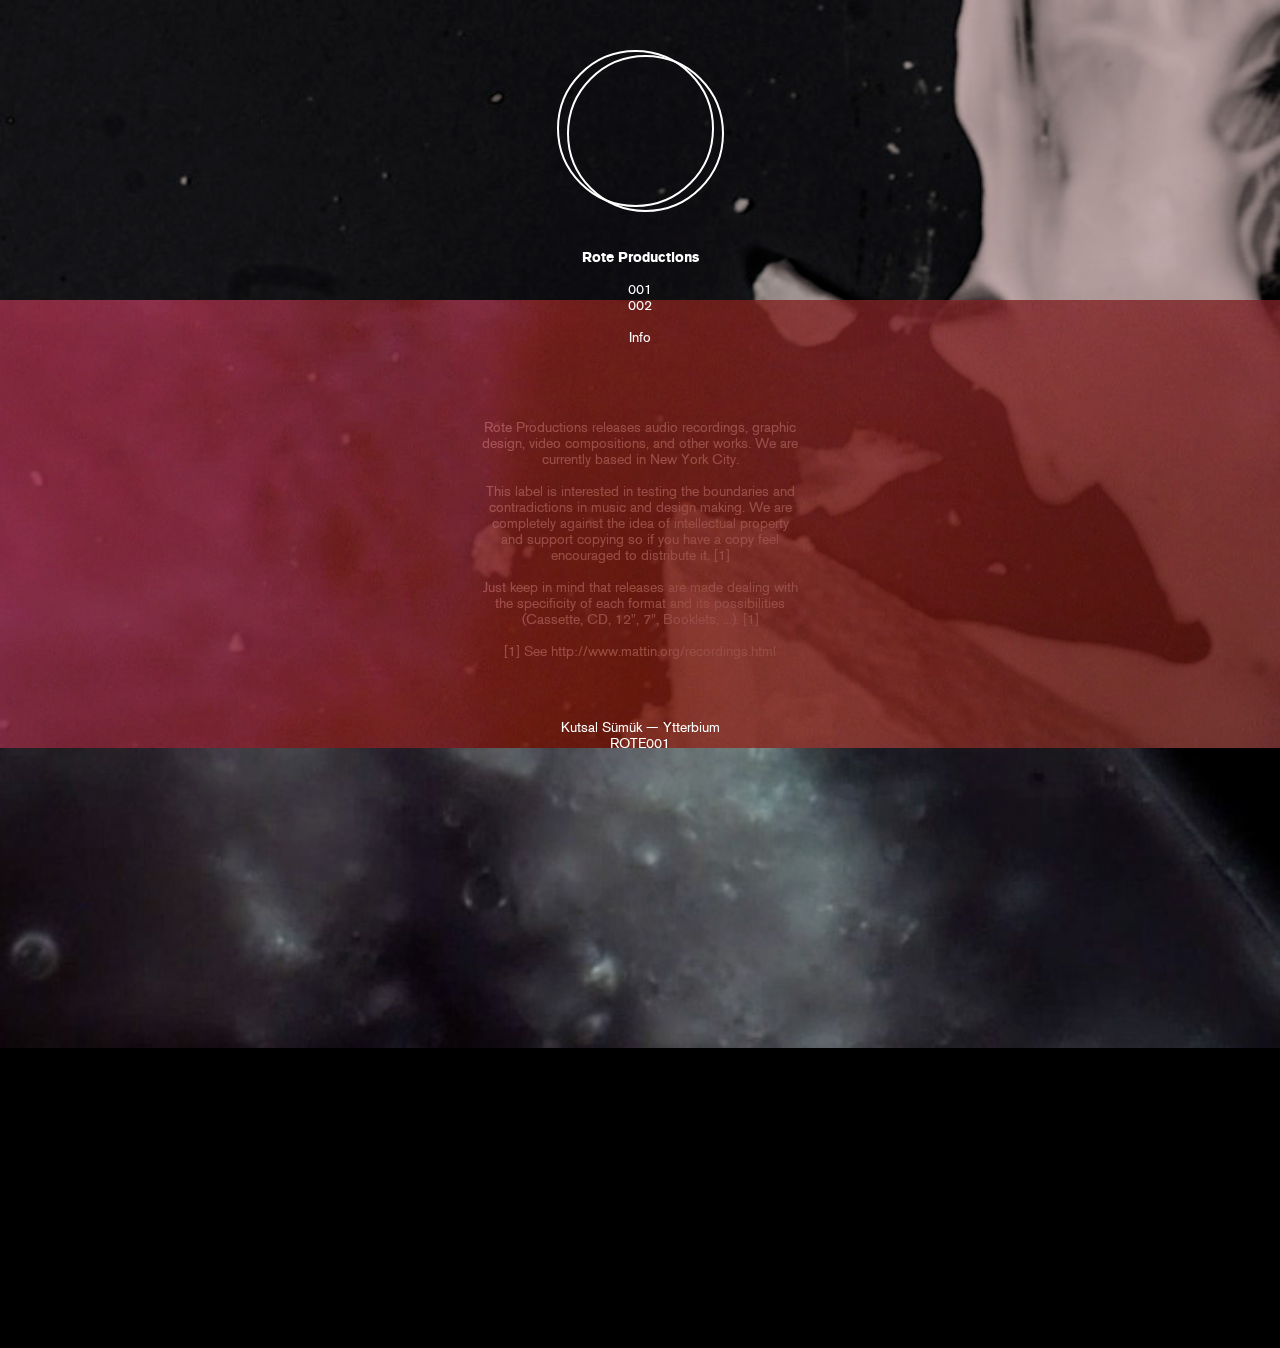
==== index.html @ fd34a961 "Initial container" ====
<!DOCTYPE html>
<html lang="en">
<head>
  <meta charset="utf-8">
  <title>Rote Productions</title>
  <link rel="stylesheet" href="css/reset.css">
  <link rel="stylesheet" href="css/typography.css">
  <link rel="stylesheet" href="css/rote.css">
</head>
<body>
  <div id="nav">
    <div id="logo"><canvas id="canvas" width="167" height="162"></canvas></div>
    <h2><a id="navId00" class="selected" href="#">Rote Productions</a></h2> 
    <h2><br><a id="navId01" href="#">001</a></h2>    
    <h2><a id="navId02" href="#">002</a></h2>    
    <h2><br><a id="navId03" href="#">Info</a></h2>    
  </div>
  <div id="slides">
    <ul class="slides-container">
      <li>
        <img class="" src="img/Rote_Sketches_bw3.jpg">
        <div class="container">
          <div class="text" style="width: 320px">
            Rote Productions releases audio recordings, graphic design, video compositions, and other works. We are currently based in New York City.<br><br>
            This label is interested in testing the boundaries and contradictions in music and design making. We are completely against the idea of intellectual property and support copying so if you have a copy feel encouraged to distribute it. [1]<br><br>
            Just keep in mind that releases are made dealing with the specificity of each format and its possibilities (Cassette, CD, 12", 7", Booklets, ...). [1]<br><br>
            [1] See http://www.mattin.org/recordings.html</p>
        </div>    
        </div>
      </li>
      <li>
        <img class="darker" src="img/Rote_Sketches_red.jpg">
        <div class="container">
          <div class="text">
Kutsal Sümük — Ytterbium<br>ROTE001<br><br>
            Side A<br>
            01. Enki<br>
            02. Buried in the Firmament<br>
            03. Untitled<br>
            04. Last Supper<br>
            05. The Eroding Self<br>
            06. Hanged Drawn & Quartered<br>
            07. Spongiform<br>
            08. Ytterbium<br>
            <br>
            Side B<br>
            08. Muibretty<br>
            07. Mrofignops<br>
            06. Deretrauq & Nward Degnah<br>
            05. Fles Gnidore Eht<br>
            04. Reppus Tsal<br>
            03. Deltitnu<br>
            02. Tnemamrif Eht Ni Deirub<br>
            01. Ikne<br><br>
            17 June 2012<br>
            38 minutes<br>
            C60 Pal Type Recording<br>
            Black laser print on transparency film<br><br>
</div></div>
      </li>
      <li>
        <img src="img/Rote_Sketches_smoke.jpg">

        <div class="container">
          <div class="text">
            <a class="videoplayer" target="_new" href="http://vimeo.com/couchmode/channels/374100/"><br><br><br><br><br>&#9654;</a>
<!--
            <p>Please share all work, whether audio or visual, in a digital format so that we can keep them freely accessible (please see our About statement). We can not guarantee that every work will be reviewed and unfortunately can not return any original work. Please keep this in mind.</p>
            <p>We will definitely be in touch if we feel something is ready to move into a small run of a specific physical format to be determined with you. We will also let you know and credit you if we create mixes or other material from your work.</p>
            Information:<br>
            Email info@rote.cc for questions concerning:<br>
            Discounted shipping rates for large orders.<br>
            Wholesale rates for distributors.<br>
            Out of print items.<br>
            Payment with check or money order.<br>
            <br>
            Please allow 2-4 weeks for delivery.<br>
            <br>
            Paypal address is info@rote.cc
-->
          </div>
        </div>
      </li>
      <li>
        <img src="img/black.gif">
        <div class="container">
          <div class="text">
            <p>info@rote.cc</p>
            <p>Rote Productions<br>319 Lafayette St #210<br>New York, NY 10012<br>USA</p>
          </div> 
        </div>
      </li>
    </ul>
  </div>
  <nav class="slides-navigation">
    <a href="#" class="next"></a>
    <a href="#" class="prev"></a>
  </nav>
  <script src="http://ajax.googleapis.com/ajax/libs/jquery/1.7/jquery.min.js"></script>
  <script src="js/jquery.history.js"></script>
  <script src="js/jquery.easing.1.3.js"></script>
  <script src="js/jquery.animate-enhanced.min.js"></script>
  <script src="js/jquery.superslides.js"></script>
  <script src="js/hyphenator.js"></script>
  <script src="js/jclock-2.3.2.js"></script>
  <script src="js/stratus.js"></script>
  <script src="js/rote.js"></script>
</body>
</html>
---- css/typography.css ----
/* Generated by Font Squirrel (http://www.fontsquirrel.com) on July 23, 2012 */



@font-face {
    font-family: 'ReaderBold';
    src: url('../fonts/reader-bold-webfont.eot');
    src: url('../fonts/reader-bold-webfont.eot?#iefix') format('embedded-opentype'),
         url('../fonts/reader-bold-webfont.woff') format('woff'),
         url('../fonts/reader-bold-webfont.ttf') format('truetype'),
         url('../fonts/reader-bold-webfont.svg#ReaderBold') format('svg');
    font-weight: normal;
    font-style: normal;

}
@font-face {
    font-family: 'ReaderRegular';
    src: url('../fonts/reader-regular-webfont.eot');
    src: url('../fonts/reader-regular-webfont.eot?#iefix') format('embedded-opentype'),
         url('../fonts/reader-regular-webfont.woff') format('woff'),
         url('../fonts/reader-regular-webfont.ttf') format('truetype'),
         url('../fonts/reader-regular-webfont.svg#ReaderRegular') format('svg');
    font-weight: normal;
    font-style: normal;

}
@font-face {
    font-family: 'Typeface001Regular';
    src: url('../fonts/typeface-regular-webfont.eot');
    src: url('../fonts/typeface-regular-webfont.eot?#iefix') format('embedded-opentype'),
         url('../fonts/typeface-regular-webfont.woff') format('woff'),
         url('../fonts/typeface-regular-webfont.ttf') format('truetype'),
         url('../fonts/typeface-regular-webfont.svg#Typeface001Regular') format('svg');
    font-weight: normal;
    font-style: normal;

}
@font-face {
    font-family: 'Akzidenz-GroteskProMedRegular';
    src: url('../fonts/akzidenzgroteskpro-md-webfont.eot');
    src: url('../fonts/akzidenzgroteskpro-md-webfont.eot?#iefix') format('embedded-opentype'),
         url('../fonts/akzidenzgroteskpro-md-webfont.woff') format('woff'),
         url('../fonts/akzidenzgroteskpro-md-webfont.ttf') format('truetype');
    font-weight: normal;
    font-style: normal;

}
@font-face {
    font-family: 'Akzidenz-GroteskProRegularRg';
    src: url('../fonts/akzidenzgroteskpro-regular-webfont.eot');
    src: url('../fonts/akzidenzgroteskpro-regular-webfont.eot?#iefix') format('embedded-opentype'),
         url('../fonts/akzidenzgroteskpro-regular-webfont.woff') format('woff'),
         url('../fonts/akzidenzgroteskpro-regular-webfont.ttf') format('truetype');
    font-weight: normal;
    font-style: normal;

}
@font-face {
    font-family: 'Akzidenz-GroteskProBoldRg';
    src: url('../fonts/akzidenzgroteskpro-bold-webfont.eot');
    src: url('../fonts/akzidenzgroteskpro-bold-webfont.eot?#iefix') format('embedded-opentype'),
         url('../fonts/akzidenzgroteskpro-bold-webfont.woff') format('woff'),
         url('../fonts/akzidenzgroteskpro-bold-webfont.ttf') format('truetype');
    font-weight: normal;
    font-style: normal;

}
---- css/rote.css ----
/* https://github.com/nicinabox/superslides --------------------- */
#slides {
  overflow: hidden;
  width: 100%;
  height: 100%; 
}
#slides .slides-container {
	margin: 0;
	padding: 0;
	list-style: none;
	position: relative; 
}
#slides .slides-container li {
	margin: 0;
	padding: 0;
	position: relative;
	background: none; 
}
#slides .slides-container li.current {
	display: block;
	z-index: 1; 
}
#slides .slides-container li img {
	-webkit-backface-visibility: hidden;
	-ms-interpolation-mode: bicubic;
	max-width: none;
	min-width: 100%;
	min-height: 100%;
	position: absolute;
	left: 0;
	top: 0; 
}

/* main */
#slides .slides-container li .container {
  width: 55%;
	xmin-width: 902px;
  min-height: 300px;
  margin: 0px auto;
  position: relative;
  top: 420px;
  padding: 0px;
  background: transparent;
}


/* modifications for listen */
.slides-navigation {
  margin: 0 auto;
  position: relative;
  z-index: 99999999;
}
.slides-navigation a {
  position: fixed;
  bottom: 40px;
  display: block;
  width: 10%;
	height: 100%;
	padding: 0px;
	background: none;
}
.slides-navigation a.prev {
  left: 0px;
}
.slides-navigation a.next {
  right: 0px;
}
.slides-navigation a.prev:hover, .slides-navigation a.prev:hover {
	xbackground-color: #fff;
	xopacity:0.4;
	xfilter:alpha(opacity=40);
}



/* navigation ---------------------------------------------------- */
#nav {
	text-align: center;
  width: 100%;
  height: auto;
  margin: 0px auto;
	background-color: transparent;
	z-index: 9999999;
	position: fixed;
	top: 250px;
	left: 0px;
}
#nav h1 {
  height: 90px;
}

/* logo ---------------------------------------------------- */
#logo {
	position: fixed;
  height: auto;
  margin: 0px auto;
	background-color: transparent;
	z-index: 9999999;
  width: 100%;
	left: 0px;
	top: 50px;
}

/* video player */
.videoplayer {
	font-size: 60px;
}

/* raindrop grid ---------------------------------------------------- */
#tweet {
  word-wrap: break-word;  
	text-align: center;
	overflow-y: hidden;
	xbackground-color: #000;
	z-index: 9999999;
	width: 100%;
	min-height: 180px;
}	
#listener {
	position: fixed;
	top: -30000px;
	left: -30000px;
	xdisplay: none;
}
.cell {
	float: left;
}




/* footer tweet ---------------------------------------------------- */
#footerTweet {
	position: fixed;
	bottom: 30px;
	left: 0px;
	width: 100%;
	height: 48px;
	min-width: 900px;
	z-index: 9999999;
}
#tweetAuthor {
	width: 25%;
	height: 48px;
	float: left;
}
#tweetAuthor div {
  position: absolute;
  bottom: 0px;
  left: 30px;
}
#tweetText {
	width: 50%;
	height: 48px;
	float: left;
	text-align: center;
}
#tweetText div {
  position: absolute;
  bottom: 0px;
  left: 25%;
  width: 50%;
}
#tweetTime {
	width: 25%;
	height: 48px;
	float: left;
	text-align: right;
}
#tweetTime div {
  position: absolute;
  bottom: 0px;
  right: 30px;
}



/* columns ---------------------------------------------------- */
.text {
	margin: 0px auto;
	width: 100%;
	height: auto;
	text-align: center;
}
.textColumn {
	width: auto;
	float: left;
	text-align: center;
	width: 33.3%;
	min-width: 192px;
}
.width25 {
	text-align: left;
	width: 23.5%;
	margin-right: 16px;
	margin-bottom: 32px;
	min-width: 192px;
	max-width: 288px;
}
.width25:last-child {
	margin-right: 0px;
}
.width100 {
	mxin-width: 860px;
}
.width192 {
	width: 192px;
}


.textAbout {
	width: 50%;
	min-width: 220px;
}

/* credits area */
.credits {
	position:fixed; bottom: 30px; left: 0px; height: auto; width: 100%; text-align: center
}
.credits div {
	margin: 0px auto; width: 50%; min-width: 320px
}
.credits div p:last-child { margin-bottom: 0px} .credits div h2 {margin-bottom: 16px}


/* typography ----------------------------------------------------- */
body, h1, h2, h3, h4, p {
  font: normal 14px 'Akzidenz-GroteskProRegularRg', Helvetica, arial, serif;
  line-height: 16px;
  text-transform: none; 
}
h1 {
  font-family: 'Akzidenz-GroteskProBoldRg', Helvetica, arial, serif;
  font-size: 28px;
  line-height: 30px;
}
h1, h2, h3, h4 {
  margin: 0px;
  padding: 0px;
}
a, a:active, a:focus, a:link, a:visited { 
	font-weight: normal;
}
a:hover { 
	font-weight: normal;
}
#tweet, #listener {
  font: normal 50px 'Akzidenz-GroteskProRegularRg', Helvetica, arial, serif;
  line-height: 60px;
}
a.selected {
  font-family: 'Akzidenz-GroteskProBoldRg', Helvetica, arial, serif;
}
.text h2 {
  font-family: 'Akzidenz-GroteskProBoldRg', Helvetica, arial, serif;
	margin-bottom: 16px;
}
em {
  font-style: italic;
}
p {
	margin-bottom: 16px;
}
pre {
	text-align: center;
	margin: 0px;

	padding: 0px;
  width: 100%;
}

/* colors --------------------------------------------------------- */
body { 
  background-color: #000; 
  color: #fff; 
}
a, a:active, a:focus, a:link, a:visited { 
  color: inherit; 
}
#nav a:hover { 
  xcolor: #000; 
  font-family: 'ReaderBold', Helvetica, arial, serif;
}
#main {
  color: #fff;
}
.img {
	background-color:rgb(73,66,61);
}
a.selected {
	xcolor: #000;
	xfont-weight: bold;
	cursor: default;
}

/* images */
.darker {
	opacity:0.8;
	filter:alpha(opacity=80); /* For IE8 and earlier */
}


/* behaviors ------------------------------------------------------ */
a, a:active, a:focus, a:link, a:visited { 
  text-decoration: none; 
}
a:hover { 
  text-decoration: none; 
}


/* media queries -------------------------------------------------- */
@media only screen and (min-width: 480px) {
  /* Style adjustments for viewports 480px and over go here */
}
@media only screen and (min-width: 768px) {
  /* Style adjustments for viewports 768px and over go here */
}
@media only screen and (min-height: 760px) {

}


@media only screen and (max-width: 900px) {
	#footerTweet {
		display: none;
	}
}
@media only screen and (max-height: 600px) {
	#footerTweet {
		display: none;
	}
}





@media only screen and (max-height: 860px) {
	.credits {
		display: none;
	}
}
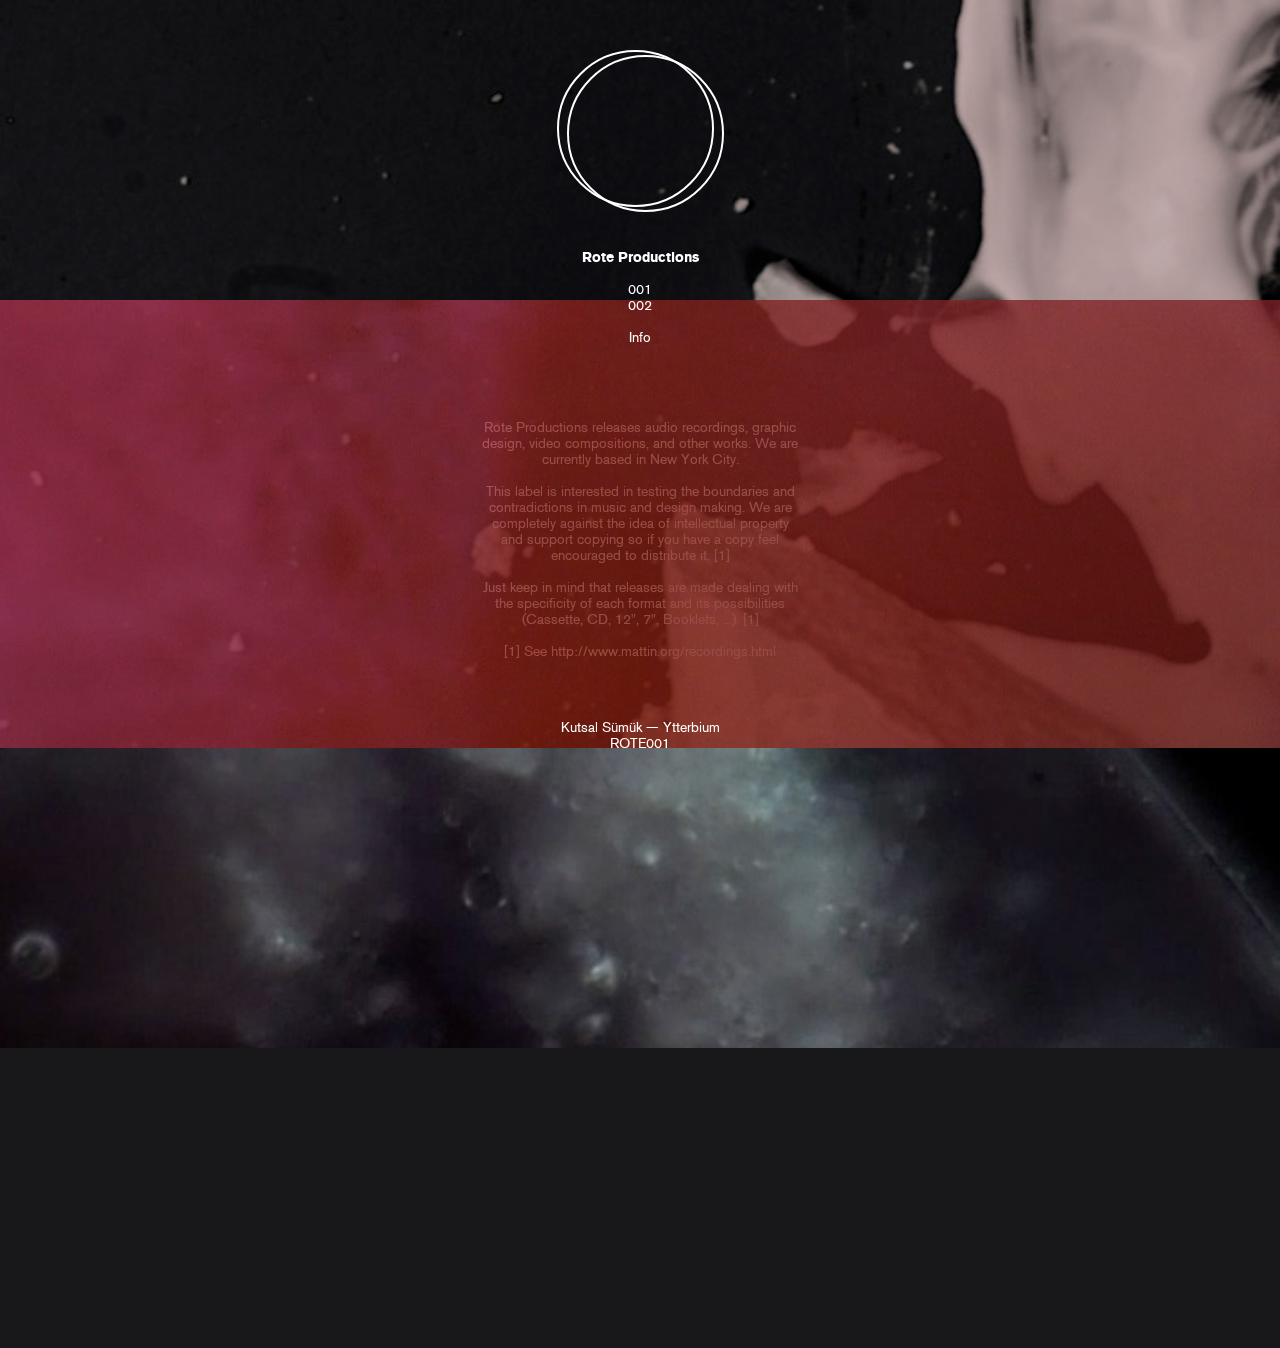
==== commit b6c070b4: "Change last slide color" ====
--- a/index.html
+++ b/index.html
@@ -82,7 +82,7 @@
         </div>
       </li>
       <li>
-        <img src="img/black.gif">
+        <img src="img/dkgrey.jpg">
         <div class="container">
           <div class="text">
             <p>info@rote.cc</p>
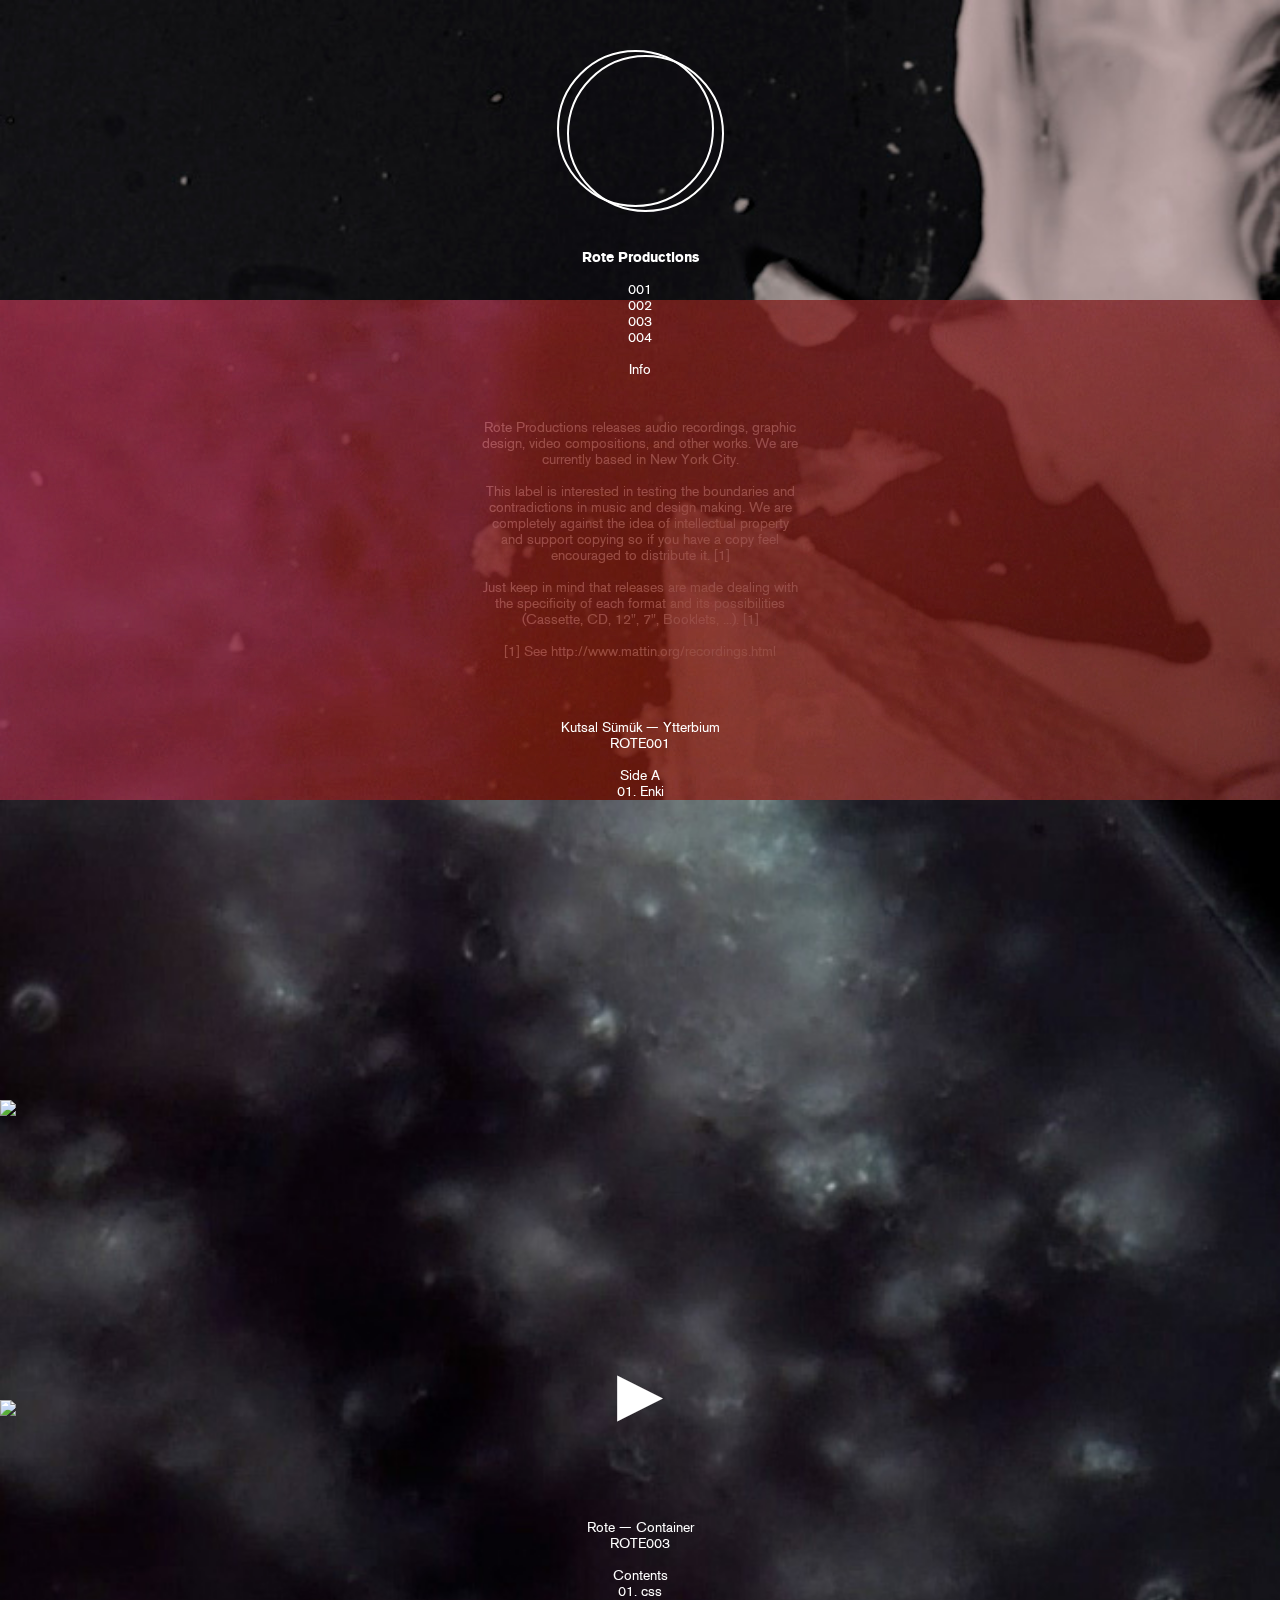
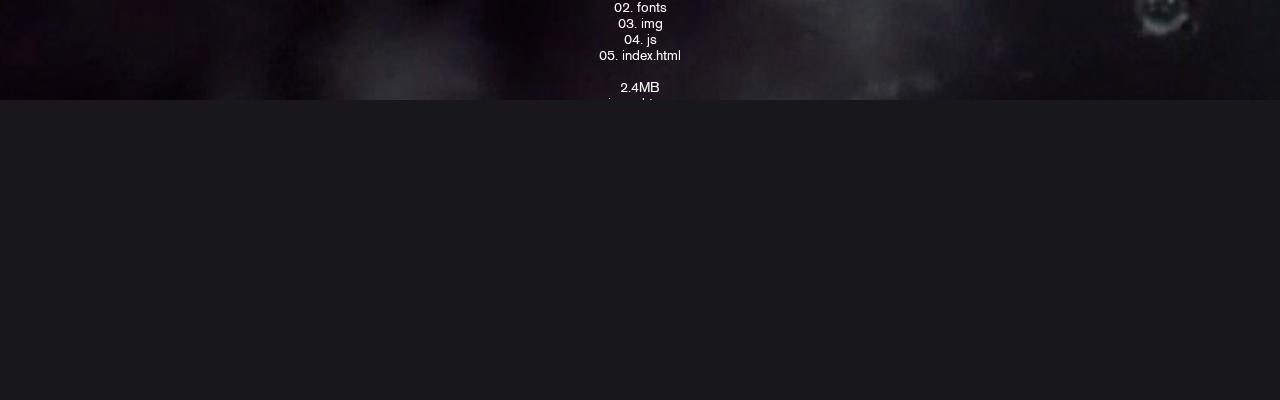
==== commit 7a3666df: "Add favicon" ====
--- a/index.html
+++ b/index.html
@@ -3,6 +3,7 @@
 <head>
   <meta charset="utf-8">
   <title>Rote Productions</title>
+  <link rel="shortcut icon" href="img/favicon.ico" />
   <link rel="stylesheet" href="css/reset.css">
   <link rel="stylesheet" href="css/typography.css">
   <link rel="stylesheet" href="css/rote.css">
@@ -13,7 +14,9 @@
     <h2><a id="navId00" class="selected" href="#">Rote Productions</a></h2> 
     <h2><br><a id="navId01" href="#">001</a></h2>    
     <h2><a id="navId02" href="#">002</a></h2>    
-    <h2><br><a id="navId03" href="#">Info</a></h2>    
+    <h2><a id="navId03" href="#">003</a></h2>    
+    <h2><a id="navId04" href="#">004</a></h2> 
+    <h2><br><a id="navId05" href="#">Info</a></h2>    
   </div>
   <div id="slides">
     <ul class="slides-container">
@@ -56,6 +59,7 @@
             38 minutes<br>
             C60 Pal Type Recording<br>
             Black laser print on transparency film<br><br>
+            <a href="http://soundcloud.com/roteproductions/sets/kutsal_sumuk-tape_01/"><h2 style="margin-top: 20px; font-size:50px">&#9112;</h2></a>
 </div></div>
       </li>
       <li>
@@ -78,6 +82,31 @@
             <br>
             Paypal address is info@rote.cc
 -->
+          </div>
+        </div>
+      </li>
+      <li>
+        <img src="img/Rote__-038.jpg">
+        <div class="container">
+          <div class="text">
+            Rote — Container<br>ROTE003<br><br>
+            Contents<br>
+            01. css<br>
+            02. fonts<br>
+            03. img<br>
+            04. js<br>
+            05. index.html<br><br>
+            2.4MB<br>
+            .zip and tar.gz<br><br>
+            <a href="https://github.com/roteproductions/roteproductions.com/zipball/master"><h2 style="margin-top: 20px; font-size:50px">&#9112;</h2></a><br>
+          </div>
+        </div>
+      </li>
+      <li>
+        <img src="img/Rote__-036.jpg">
+        <div class="container">
+          <div class="text">
+            <a class="videoplayer" target="_new" href="http://issuu.com/roteproductions/docs/rote004?mode=window&backgroundColor=%23222222"><br><br><br><br><br>&#9605; &#9605;</a>
           </div>
         </div>
       </li>
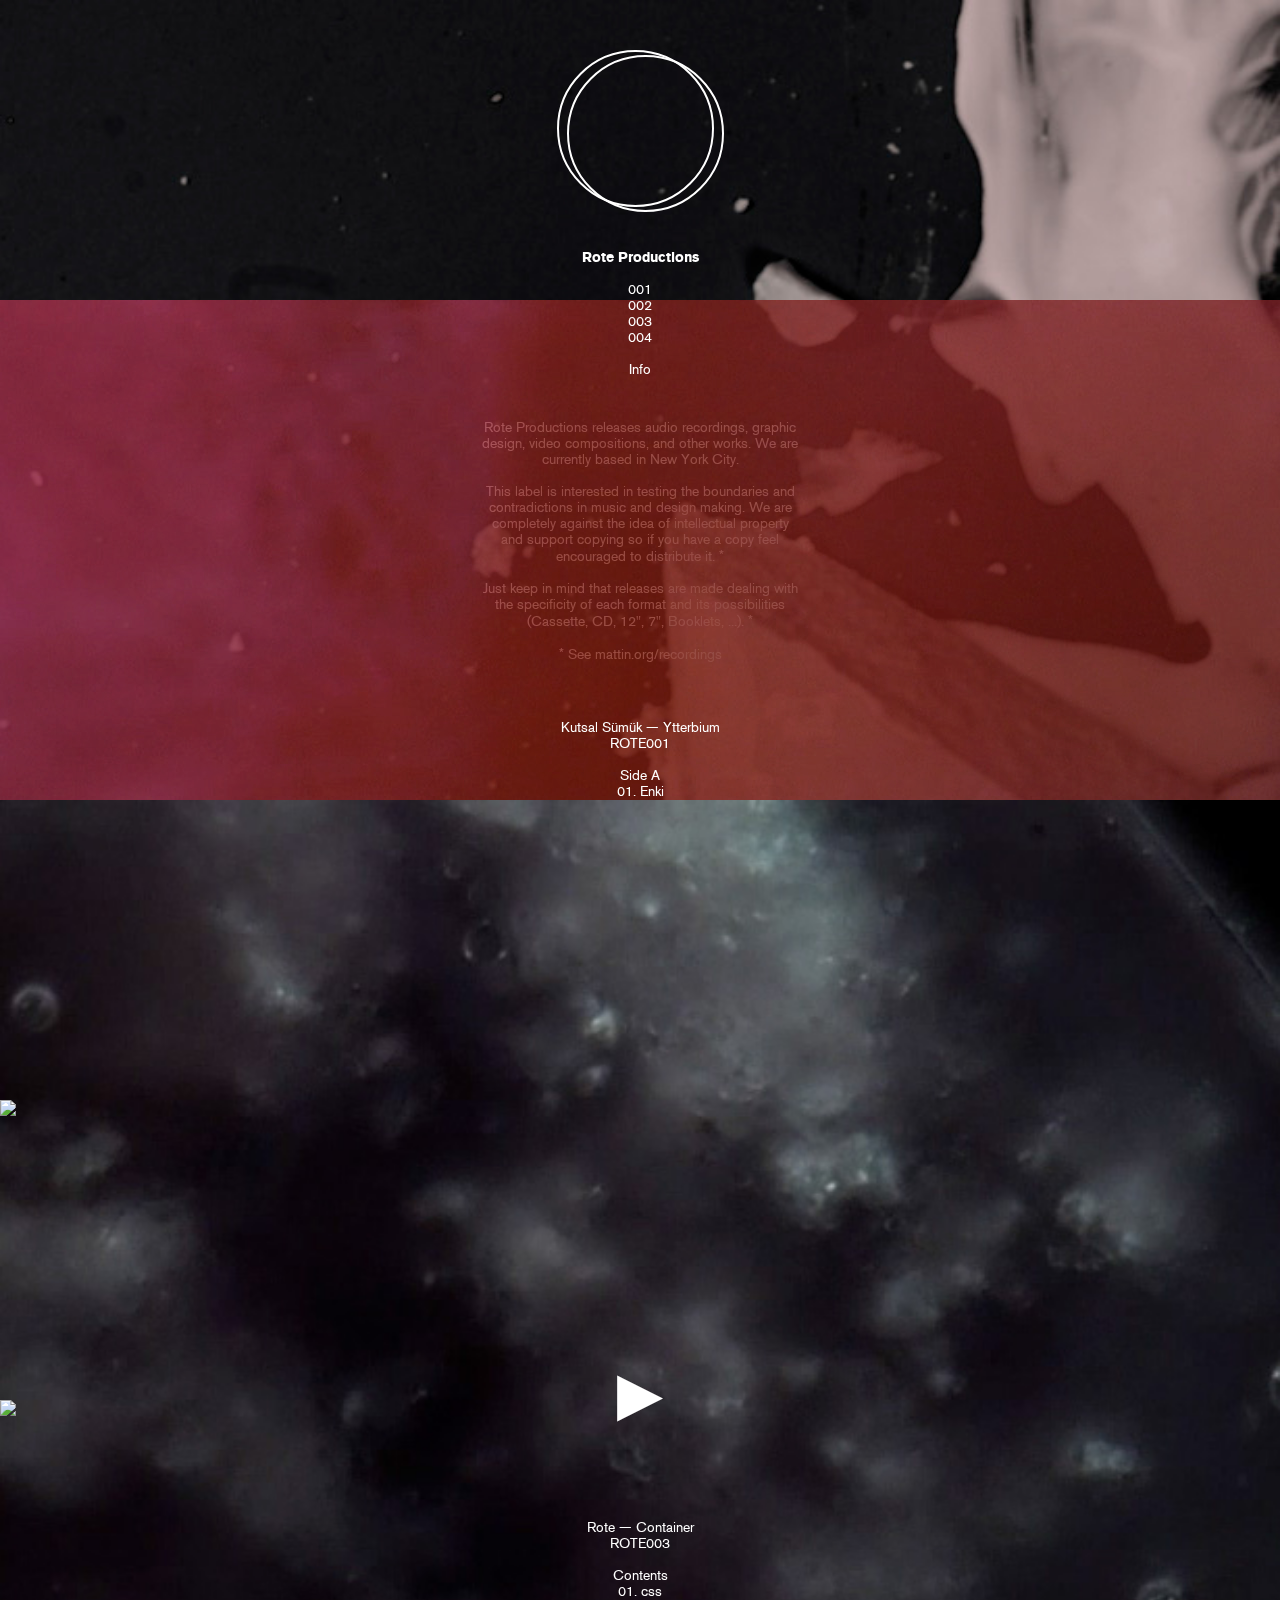
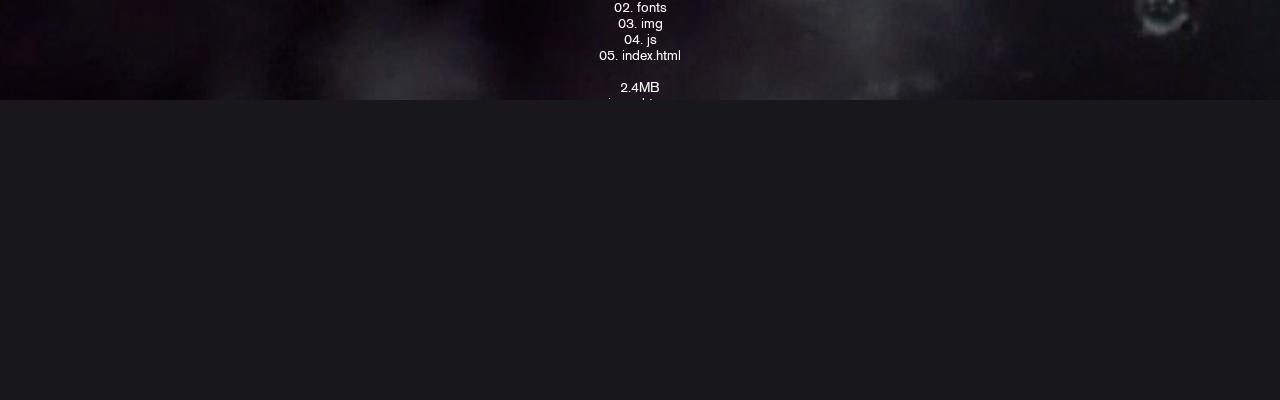
==== commit 61313670: "Add Google Analytics + colophon + links" ====
--- a/index.html
+++ b/index.html
@@ -1,4 +1,26 @@
 <!DOCTYPE html>
+<!--
+       ___           ___           ___           ___     
+      /\  \         /\  \         /\  \         /\  \    
+     /::\  \       /::\  \        \:\  \       /::\  \   
+    /:/\:\  \     /:/\:\  \        \:\  \     /:/\:\  \  
+   /::\~\:\  \   /:/  \:\  \       /::\  \   /::\~\:\  \ 
+  /:/\:\ \:\__\ /:/__/ \:\__\     /:/\:\__\ /:/\:\ \:\__\
+  \/_|::\/:/  / \:\  \ /:/  /    /:/  \/__/ \:\~\:\ \/__/
+     |:|::/  /   \:\  /:/  /    /:/  /       \:\ \:\__\  
+     |:|\/__/     \:\/:/  /     \/__/         \:\ \/__/  
+     |:|  |        \::/  /                     \:\__\    
+      \|__|         \/__/                       \/__/    
+
+
+  rote.cc
+  roteproductions.com
+  roteproductions.net
+  roteproductions.org
+  
+  https://github.com/roteproductions/roteproductions.com
+
+-->
 <html lang="en">
 <head>
   <meta charset="utf-8">
@@ -25,9 +47,9 @@
         <div class="container">
           <div class="text" style="width: 320px">
             Rote Productions releases audio recordings, graphic design, video compositions, and other works. We are currently based in New York City.<br><br>
-            This label is interested in testing the boundaries and contradictions in music and design making. We are completely against the idea of intellectual property and support copying so if you have a copy feel encouraged to distribute it. [1]<br><br>
-            Just keep in mind that releases are made dealing with the specificity of each format and its possibilities (Cassette, CD, 12", 7", Booklets, ...). [1]<br><br>
-            [1] See http://www.mattin.org/recordings.html</p>
+            This label is interested in testing the boundaries and contradictions in music and design making. We are completely against the idea of intellectual property and support copying so if you have a copy feel encouraged to distribute it.<span style="vertical-align: text-top;"> &#42;</span><br><br>
+            Just keep in mind that releases are made dealing with the specificity of each format and its possibilities (Cassette, CD, 12", 7", Booklets, ...).<span style="vertical-align: text-top;"> &#42;</span><br><br>
+            <span style="vertical-align: text-top;">&#42;</span> <a target="_new" href="http://www.mattin.org/recordings.html">See mattin.org/recordings</a></p>
         </div>    
         </div>
       </li>
@@ -64,24 +86,9 @@
       </li>
       <li>
         <img src="img/Rote_Sketches_smoke.jpg">
-
         <div class="container">
           <div class="text">
             <a class="videoplayer" target="_new" href="http://vimeo.com/couchmode/channels/374100/"><br><br><br><br><br>&#9654;</a>
-<!--
-            <p>Please share all work, whether audio or visual, in a digital format so that we can keep them freely accessible (please see our About statement). We can not guarantee that every work will be reviewed and unfortunately can not return any original work. Please keep this in mind.</p>
-            <p>We will definitely be in touch if we feel something is ready to move into a small run of a specific physical format to be determined with you. We will also let you know and credit you if we create mixes or other material from your work.</p>
-            Information:<br>
-            Email info@rote.cc for questions concerning:<br>
-            Discounted shipping rates for large orders.<br>
-            Wholesale rates for distributors.<br>
-            Out of print items.<br>
-            Payment with check or money order.<br>
-            <br>
-            Please allow 2-4 weeks for delivery.<br>
-            <br>
-            Paypal address is info@rote.cc
--->
           </div>
         </div>
       </li>
@@ -98,7 +105,7 @@
             05. index.html<br><br>
             2.4MB<br>
             .zip and tar.gz<br><br>
-            <a href="https://github.com/roteproductions/roteproductions.com/zipball/master"><h2 style="margin-top: 20px; font-size:50px">&#9112;</h2></a><br>
+            <a target="_new" href="https://github.com/roteproductions/roteproductions.com"><h2 style="margin-top: 20px; font-size:50px">&#9112;</h2></a><br>
           </div>
         </div>
       </li>
@@ -114,7 +121,7 @@
         <img src="img/dkgrey.jpg">
         <div class="container">
           <div class="text">
-            <p>info@rote.cc</p>
+            <p><a href="mailto:info@rote.cc">info@rote.cc</a></p>
             <p>Rote Productions<br>319 Lafayette St #210<br>New York, NY 10012<br>USA</p>
           </div> 
         </div>
@@ -134,5 +141,16 @@
   <script src="js/jclock-2.3.2.js"></script>
   <script src="js/stratus.js"></script>
   <script src="js/rote.js"></script>
+  <script type="text/javascript">
+  var _gaq = _gaq || [];
+  _gaq.push(['_setAccount', 'UA-34195071-1']);
+  _gaq.push(['_trackPageview']);
+
+  (function() {
+    var ga = document.createElement('script'); ga.type = 'text/javascript'; ga.async = true;
+    ga.src = ('https:' == document.location.protocol ? 'https://ssl' : 'http://www') + '.google-analytics.com/ga.js';
+    var s = document.getElementsByTagName('script')[0]; s.parentNode.insertBefore(ga, s);
+  })();
+  </script>
 </body>
 </html>